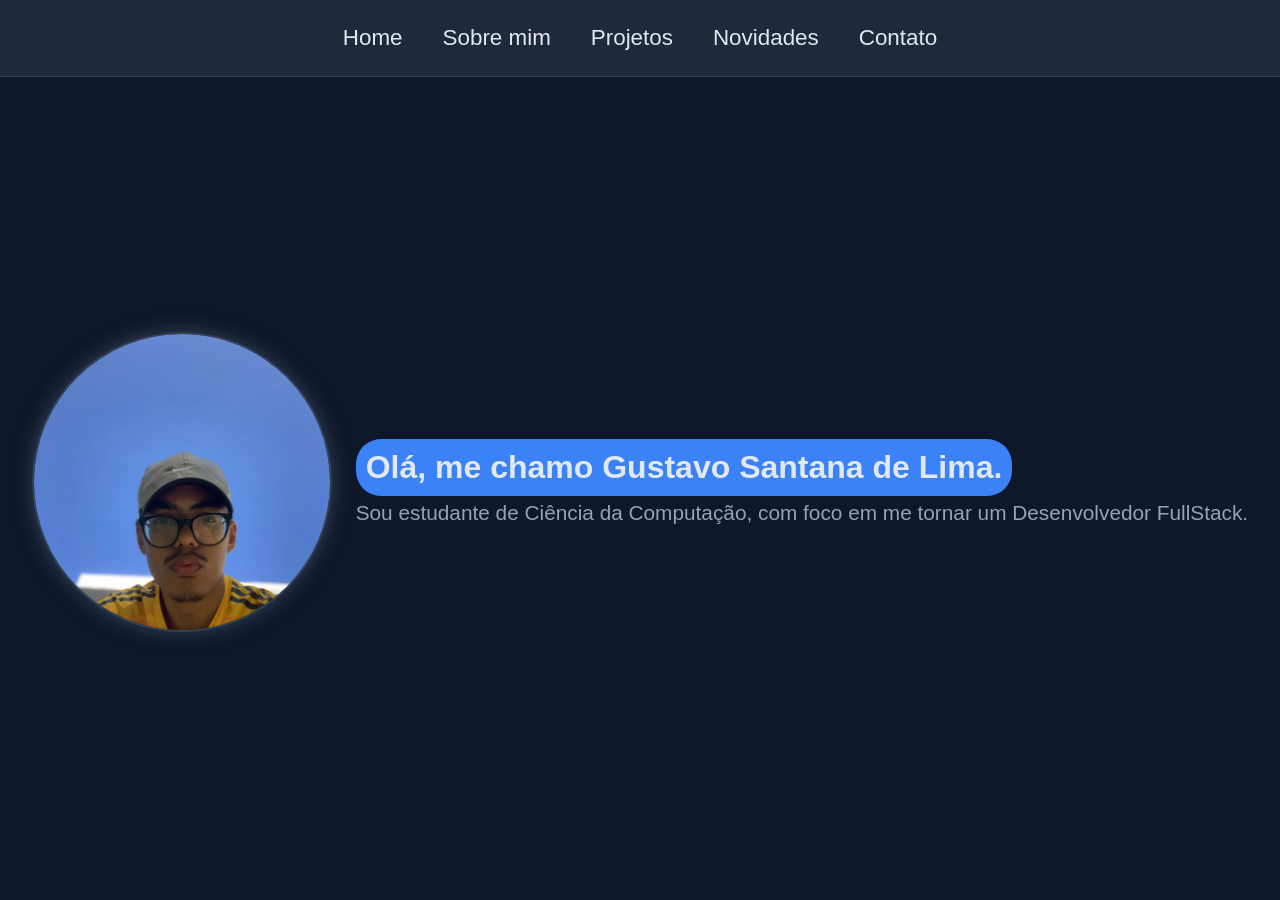
==== index.html @ 08340f5c "atualizações de hoje Fiz a pagina Sobre mim" ====
<!DOCTYPE html>
<html lang="pt-br">
<head>
    <meta charset="UTF-8">
    <meta name="viewport" content="width=device-width, initial-scale=1.0">
    <link rel="stylesheet" href="home.css">
    <title>Gustavo Lima</title>
</head>
<body>
    <header id="cabecalho-principal">
        <nav id="menu-navegacao">
            <ul id="pai-lista-menu">
                <li class="links"><a href="index.html" target="_self">Home</a></li> <!--Página Principal-->

                <li class="links"><a href="sobre.html" target="_self">Sobre mim</a></li> <!--Página Sobre mim-->

                <li class="links"><a href="#" target="_self">Projetos</a></li> <!--Página de Projetos-->
                
                <li class="links"><a href="#" target="_self">Novidades</a></li> <!--Página de Novidades-->

                <li class="links"><a href="#" target="_self">Contato</a></li> <!--Página Contatos-->
            </ul>
        </nav>
    </header> 

    <main id="corpo-principal">
        <div id="imagem-corpo">
            <img src="imagens/glima.jpeg" alt="Foto principal">
        </div>

        <div id="sobre-mim">
            <h1 id="titulo-home">Olá, me chamo Gustavo Santana de Lima.</h1>
            <p id="p-home">
                Sou estudante de Ciência da Computação, com foco em me tornar um Desenvolvedor FullStack.
            </p>
        </div>
    </main>
</body>
</html>
---- home.css ----
*{
    padding: 0;
    margin: 0;
    box-sizing: border-box;
}

    :root {
  --cor-fundo: #0f172a;        /* fundo geral (azul escuro suave) */
  --cor-card: #1e293b;         /* caixas / seções */
  --cor-primaria: #3b82f6;     /* azul destaque */
  --cor-secundaria: #22c55e;   /* verde suave */
  --cor-texto: #e2e8f0;        /* texto principal */
  --cor-texto-sec: #94a3b8;    /* texto secundário */
  --cor-borda: #334155;        /* bordas suaves */
}

body{
    background-color: var(--cor-fundo);
    font-family: Arial, Helvetica, sans-serif;
}

header#cabecalho-principal{
    background-color: var(--cor-card);

    padding: 15px;
    border-bottom: 1px solid var(--cor-borda);
}

ul#pai-lista-menu{
    display: flex;
    align-items: center;
    justify-content: center;

    font-size: 1.4em;
}

ul > li{
    list-style-type: none;
    padding: 10px;
}

ul > li > a{
    text-decoration: none;
    color: var(--cor-texto);

    padding: 10px;
}

a:hover{
    text-decoration: underline;

    color: var(--cor-texto-sec);
    transition: color .7s;
}

main#corpo-principal{
    display: flex;
    align-items: center;
    justify-content: space-around;
    height: 90vh;
    padding: 20px;
}

div#imagem-corpo{
    width: 300px;
    height: 300px;
    border-radius: 50%;
    overflow: hidden;
    flex-shrink: 0;

    border: 2px solid var(--cor-borda);
    box-shadow: 0px 0px 20px var(--cor-borda);
}

#imagem-corpo > img{
    width: 100%;
    height: 100%;
    object-fit: cover;
}

div#sobre-mim{
    cursor: default;
}

h1#titulo-home{
    background-color: var(--cor-primaria);

    color: var(--cor-texto);

    display: inline-block;
    padding: 10px; 
    margin-bottom: 5px;

    border-radius: 25px;
}

p#p-home{
    font-size: 1.3em;
    color: var(--cor-texto-sec);
}
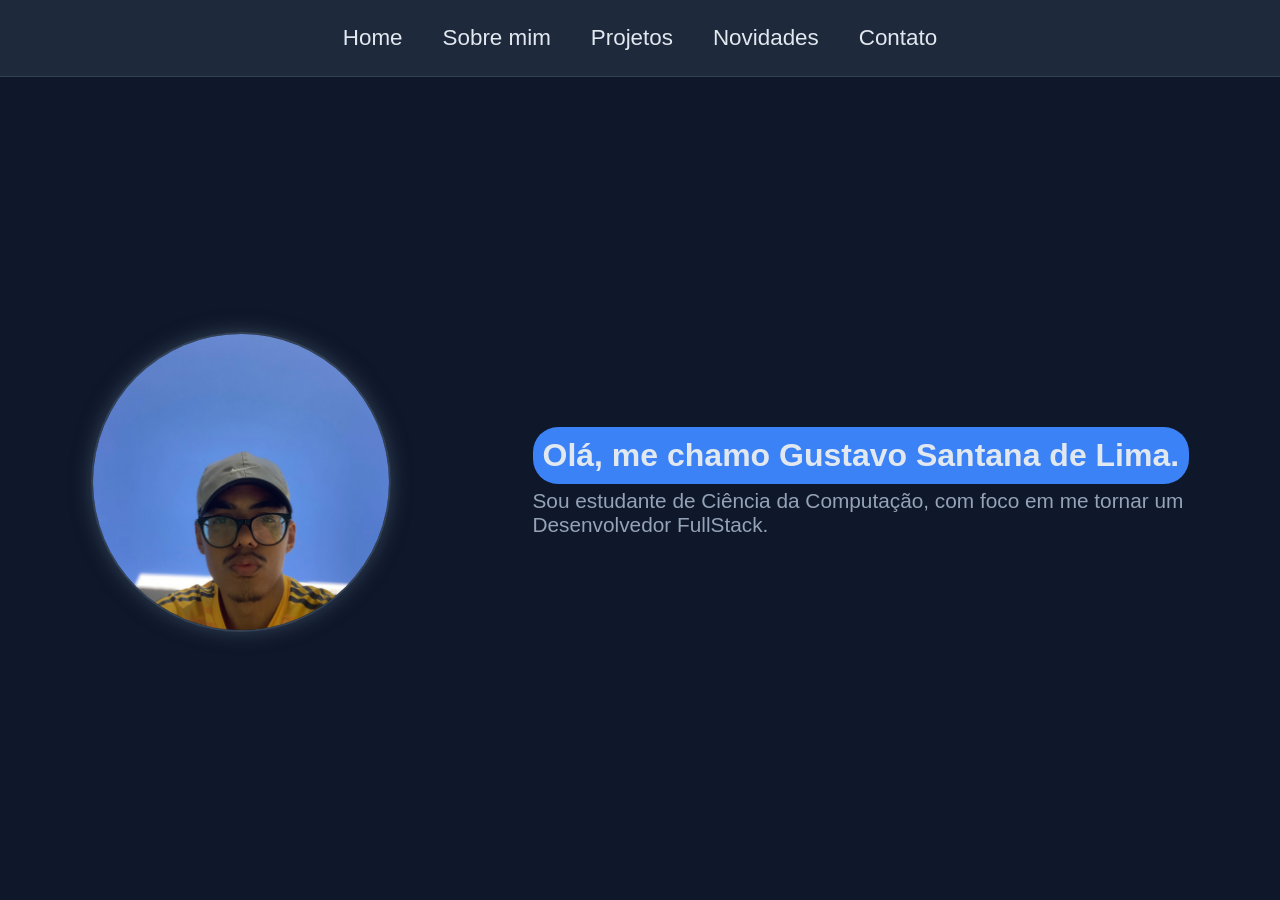
==== commit 0d04285e: "pequenas atualizações" ====
--- a/index.html
+++ b/index.html
@@ -14,11 +14,11 @@
 
                 <li class="links"><a href="sobre.html" target="_self">Sobre mim</a></li> <!--Página Sobre mim-->
 
-                <li class="links"><a href="#" target="_self">Projetos</a></li> <!--Página de Projetos-->
+                <li class="links"><a href="projetos.html" target="_self">Projetos</a></li> <!--Página de Projetos-->
                 
                 <li class="links"><a href="#" target="_self">Novidades</a></li> <!--Página de Novidades-->
 
-                <li class="links"><a href="#" target="_self">Contato</a></li> <!--Página Contatos-->
+                <li class="links"><a href="contato.html" target="_self">Contato</a></li> <!--Página Contatos-->
             </ul>
         </nav>
     </header> 
@@ -31,7 +31,7 @@
         <div id="sobre-mim">
             <h1 id="titulo-home">Olá, me chamo Gustavo Santana de Lima.</h1>
             <p id="p-home">
-                Sou estudante de Ciência da Computação, com foco em me tornar um Desenvolvedor FullStack.
+                Sou estudante de Ciência da Computação, com foco em me tornar um <br> Desenvolvedor FullStack.
             </p>
         </div>
     </main>
--- a/home.css
+++ b/home.css
@@ -57,6 +57,7 @@
     display: flex;
     align-items: center;
     justify-content: space-around;
+    flex-wrap: wrap;
     height: 90vh;
     padding: 20px;
 }
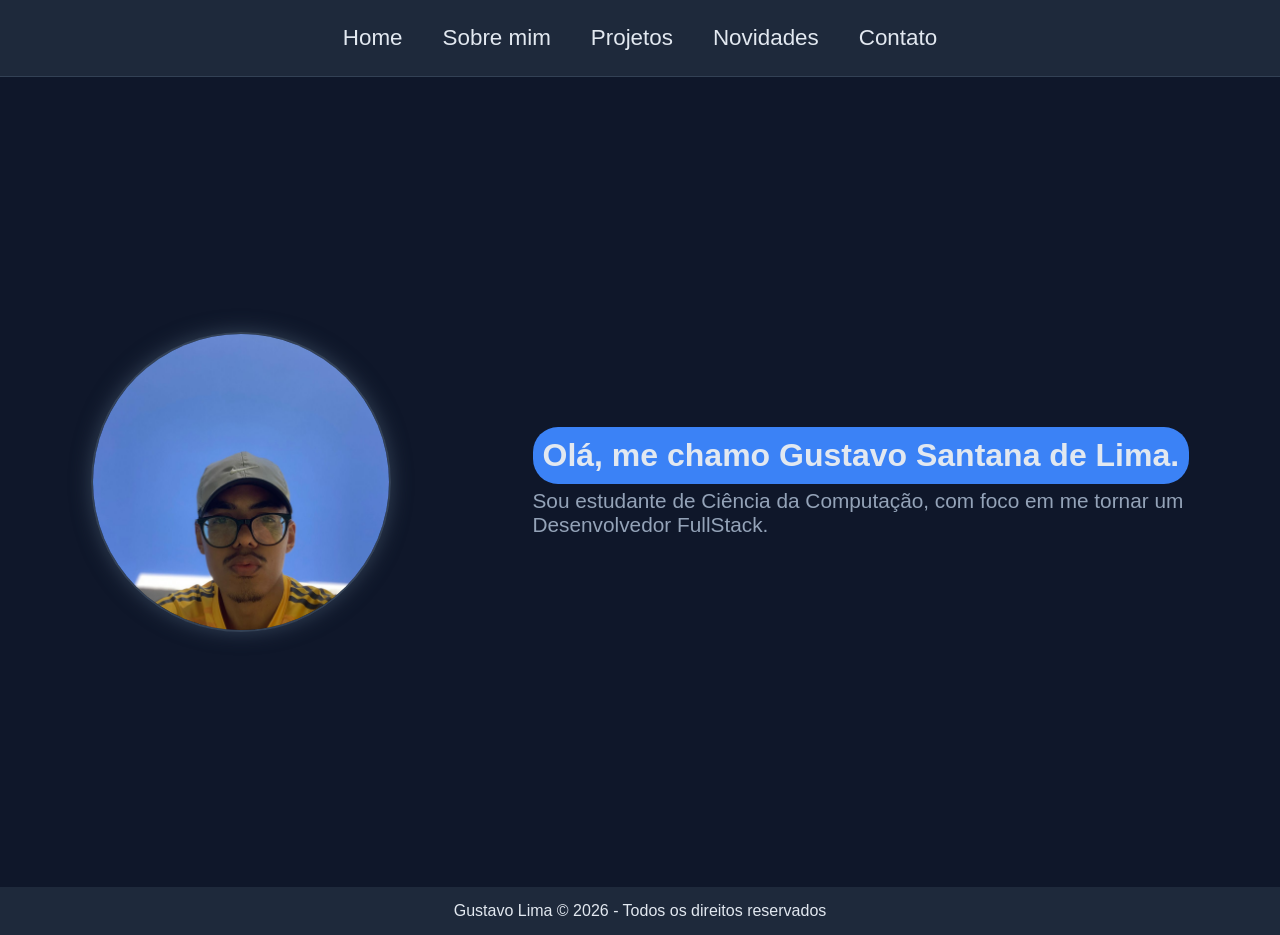
==== commit a655372d: "adicionei footer em todas as paginas" ====
--- a/index.html
+++ b/index.html
@@ -35,5 +35,9 @@
             </p>
         </div>
     </main>
+
+    <footer class="footer">
+        <p>Gustavo Lima © 2026 - Todos os direitos reservados</p>
+    </footer>
 </body>
 </html>
--- a/home.css
+++ b/home.css
@@ -58,7 +58,7 @@
     align-items: center;
     justify-content: space-around;
     flex-wrap: wrap;
-    height: 90vh;
+    min-height: 90vh;
     padding: 20px;
 }
 
@@ -100,4 +100,10 @@
     color: var(--cor-texto-sec);
 }
 
-
+.footer {
+    font-family: Arial, sans-serif;
+    text-align: center;
+    padding: 15px;
+    background: var(--cor-card);
+    color: var(--cor-texto);
+}
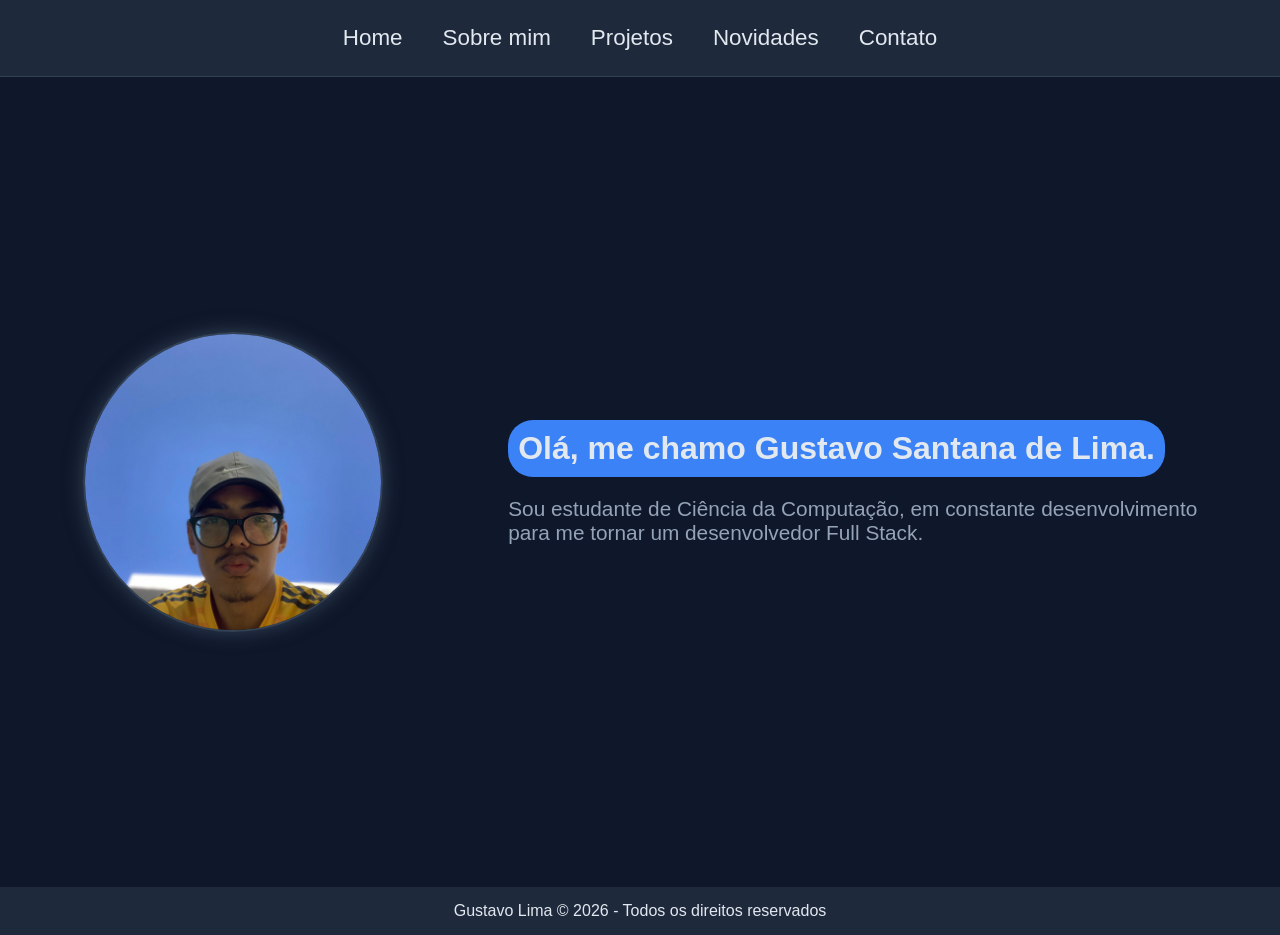
==== commit bd7fc14a: "leves alterações" ====
--- a/index.html
+++ b/index.html
@@ -10,15 +10,15 @@
     <header id="cabecalho-principal">
         <nav id="menu-navegacao">
             <ul id="pai-lista-menu">
-                <li class="links"><a href="index.html" target="_self">Home</a></li> <!--Página Principal-->
+                <li class="links"><a href="index.html" target="_self">Home</a></li>
 
-                <li class="links"><a href="sobre.html" target="_self">Sobre mim</a></li> <!--Página Sobre mim-->
+                <li class="links"><a href="sobre.html" target="_self">Sobre mim</a></li>
 
-                <li class="links"><a href="projetos.html" target="_self">Projetos</a></li> <!--Página de Projetos-->
+                <li class="links"><a href="projetos.html" target="_self">Projetos</a></li>
                 
-                <li class="links"><a href="#" target="_self">Novidades</a></li> <!--Página de Novidades-->
+                <li class="links"><a href="novidades.html" target="_self">Novidades</a></li>
 
-                <li class="links"><a href="contato.html" target="_self">Contato</a></li> <!--Página Contatos-->
+                <li class="links"><a href="contato.html" target="_self">Contato</a></li>
             </ul>
         </nav>
     </header> 
@@ -31,7 +31,7 @@
         <div id="sobre-mim">
             <h1 id="titulo-home">Olá, me chamo Gustavo Santana de Lima.</h1>
             <p id="p-home">
-                Sou estudante de Ciência da Computação, com foco em me tornar um <br> Desenvolvedor FullStack.
+                Sou estudante de Ciência da Computação, em constante desenvolvimento<br>para me tornar um desenvolvedor Full Stack.
             </p>
         </div>
     </main>
--- a/home.css
+++ b/home.css
@@ -5,13 +5,13 @@
 }
 
     :root {
-  --cor-fundo: #0f172a;        /* fundo geral (azul escuro suave) */
-  --cor-card: #1e293b;         /* caixas / seções */
-  --cor-primaria: #3b82f6;     /* azul destaque */
-  --cor-secundaria: #22c55e;   /* verde suave */
-  --cor-texto: #e2e8f0;        /* texto principal */
-  --cor-texto-sec: #94a3b8;    /* texto secundário */
-  --cor-borda: #334155;        /* bordas suaves */
+  --cor-fundo: #0f172a;
+  --cor-card: #1e293b;
+  --cor-primaria: #3b82f6;
+  --cor-secundaria: #22c55e;
+  --cor-texto: #e2e8f0; 
+  --cor-texto-sec: #94a3b8;
+  --cor-borda: #334155;
 }
 
 body{
@@ -30,6 +30,7 @@
     display: flex;
     align-items: center;
     justify-content: center;
+    flex-wrap: wrap;
 
     font-size: 1.4em;
 }
@@ -58,6 +59,7 @@
     align-items: center;
     justify-content: space-around;
     flex-wrap: wrap;
+
     min-height: 90vh;
     padding: 20px;
 }
@@ -98,6 +100,8 @@
 p#p-home{
     font-size: 1.3em;
     color: var(--cor-texto-sec);
+
+    padding-top: 15px;
 }
 
 .footer {
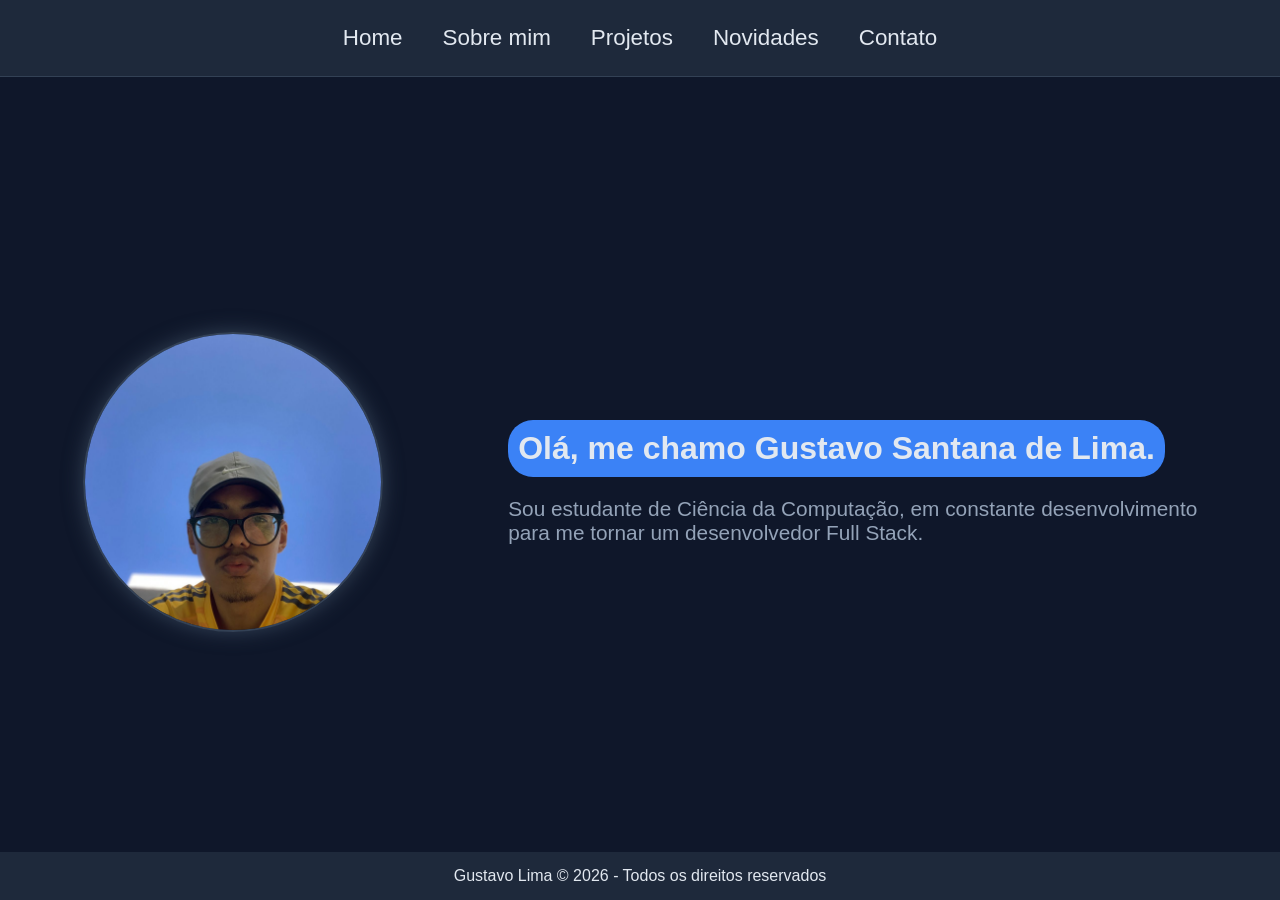
==== commit 5a7c6271: "titulo atualizei os titulos das pags" ====
--- a/index.html
+++ b/index.html
@@ -4,7 +4,7 @@
     <meta charset="UTF-8">
     <meta name="viewport" content="width=device-width, initial-scale=1.0">
     <link rel="stylesheet" href="home.css">
-    <title>Gustavo Lima</title>
+    <title>Home</title>
 </head>
 <body>
     <header id="cabecalho-principal">
--- a/home.css
+++ b/home.css
@@ -110,4 +110,8 @@
     padding: 15px;
     background: var(--cor-card);
     color: var(--cor-texto);
+
+    position: fixed;
+    bottom: 0;
+    width: 100%;
 }
